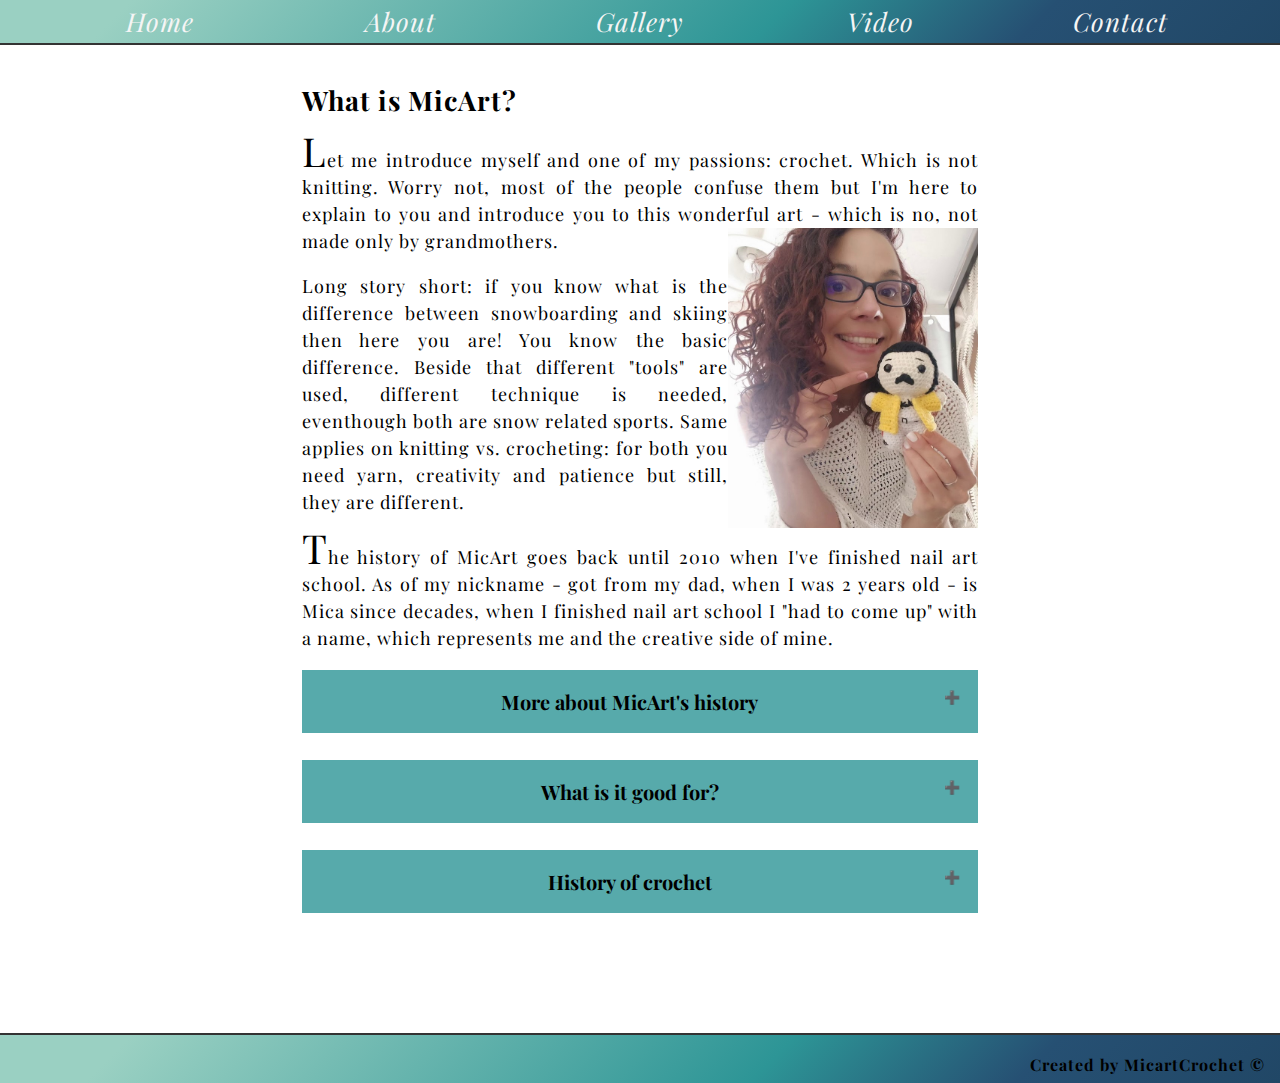
==== about.html @ fdd07f1b "about little corrected by validator" ====
<!DOCTYPE html>
<html lang="en" dir="ltr">
<head>
<meta charset="UTF-8">
<meta name="viewport" content="width=device-width, initial-scale=1.0">
<meta name="MicartCrochet, yarn turn into something beautiful">
<title>About &#x1F4AC; </title>
<link rel="stylesheet" type="text/css" href="css/styles.css">
<link rel="preconnect" href="https://fonts.googleapis.com">
<link rel="preconnect" href="https://fonts.gstatic.com" crossorigin>
<link href="https://fonts.googleapis.com/css2?family=Playfair+Display:ital,wght@0,400..900;1,400..900&display=swap" rel="stylesheet">
</head>
<body>
    <header>
        <nav id="nav">
           
        <div class="navdiv"><a href="index.html" class="menu">Home</a>
        <a href="about.html" class="menu">About</a>
        <a href="gallery.html" class="menu">Gallery</a>
        <a href="video.html" class="menu">Video</a>
        <a href="contact.html" class="menu">Contact</a></div>
          
  </nav>
 <!-- hamburger menu-->    
<div id="mySidenav" class="sidenav" style="background: linear-gradient(315deg, rgb(33, 71, 102) 0%, rgba(38, 80, 115) 20%, rgb(45, 149, 150) 40%, rgb(154, 208, 194) 90%)">
  <a href="javascript:void(0)" class="closebtn" onclick="closeNav()"> &#10799;</a>

  <a href="index.html" class="menu">Home</a>
  <a href="about.html" class="menu">About</a>
  <a href="gallery.html" class="menu">Gallery</a>
  <a href="video.html" class="menu">Video</a>
  <a href="contact.html" class="menu">Contact</a>
</div>

<div id="main" style="background: linear-gradient(315deg, rgb(33, 71, 102) 0%, rgba(38, 80, 115) 20%, rgb(45, 149, 150) 40%, rgb(154, 208, 194) 90%);">
  <span style="cursor:pointer; font-family:Playfair Display; color:whitesmoke; font-size: 24px;" onclick="openNav()">Menu&#9776;</span>
</div>
        </header>
    
    <main>
<section class="wholeabout">
<div class="content"> 
         
<article class="whatismicart">
                 
<h2> What is MicArt? </h2> 

<article class="about" >
    <p class="intro">
     Let me introduce myself and one of my passions: crochet.
      Which is not knitting. Worry not, most of the people
      confuse them but I'm here to explain to you and introduce you to
      this wonderful art - which is no, not made only by grandmothers. <img src="images/freddie.jpg" class="freddie"></p> 
      <p>Long story short: if you know
      what is the difference between snowboarding and skiing then here you are! You know the basic difference.
      Beside that different "tools" are used, different technique is needed, eventhough both are snow related sports. Same applies
      on knitting vs. crocheting: for both you need yarn, creativity and patience but still, they are different. 
     
    </p> 
   
  </article>
                
<p class="intro"> The history of MicArt goes back until 2010 when I've finished nail art school. As of my nickname - got from my dad, when I was 2 years old - 
is Mica since decades, when I finished nail art school I "had to come up" with a name, which represents me and the creative side of mine.  <br>
    </p>
  
    <button class="accordion">More about MicArt's history </button>
    <div class="panel">
      
<p class="intro"> In 2017, after a tragic family event I felt: I need something to keep my mind and heart in peace. To express my feelings, shift my focus on something, which brings joy, keeps my ruminating brain busy and actually
             englightens my days, weeks. Context: my late grandmother's hands (from father end) were magical. She cooked and baked like and angel, there was no material, which she could not turn into
             something beautiful, useful, funny or simply decorative. Beside sewing, knitting and embroidered, she crocheted. <br>
             As we say in Hungarian: the blood won't turn to water - which means, the talent you have in your "genetics" (rather let's say, from your anchestors)
             are in you as well. So thought, why not to give try? <br> </p>
         
<p class="intro"> I took my phone/laptop and searched on Youtube/Google to find video tutorials for beginners and fast forward today: here I am. At the point where crochet is not a simple passion anymore,
more like a lifestyle, a way of life - which of course escalated into learning punchneedling and yes: I've just recently bought my first sewing maschine. </p>
         
</div>
<br>

<button class="accordion">What is it good for? </button>
<div class="panel">

<p class="intro">
    You might laugh about the title of an article, which starts with: Happy Hookers - but hear me out! First and foremost: personally
    I can assure you, that crochet - or any type of creative activities - helped me not just on my grieve but general mental health.
    It turns your brian into a type of "alpha" or "meditative" state, where it can actually turn off, rest and digest
    the daily stress. Beside animal therapy, music, painting, sport and art is used widely among professionals to help people
    fighting against depression, anxiety and even addiction. If you think I am exaggerating, read only two of many articles <a href="https://pubmed.ncbi.nlm.nih.gov/32245337/"> here</a> or 
    <a href="https://www.cbc.ca/radio/holiday-special-woold-report-1.6802265">here.</a> </p> 
    
   
    
    <p class="intro">Beside the mental wellbeing, you can give handmade, unique gifts to your loved ones, which they can wear,
        bring with themselfs, use as a decoration or even in their everyday life. Yes, I am aware that this is a super "slow fashion"
    direction, which requires time and patience and nowadays most of the people do not (want?) to have these. But I still belive, time is 
the most precious gift, you can give to someone/anyone. </p> </div>


<br>
 <button class="accordion">History of crochet</button>
<div class="panel">
    <p class="intro"> The word crochet originates from the French word croche, or hook, but the technique predates the French. 
        Crocheting is defined as: <br> </p>
<div class="quote">
    <q>Needlework consisting of the interlocking of looped stitches formed with a single thread and a hooked needle - Merriam-Webster  </q> </div> <br>
        
        In the modern western world, crocheting is inspired by the long-standing Asian, Middle Eastern, and African crochet styling traditions dating back thousands of years. 
        It has evolved across civilizations and centuries as a means of creating necessary items, such as hats, socks, and blankets to modern uses for mostly leisure and luxury goods.
        
        <p> Funny how times are changing, if you see knitting needles or crochet hooks, automatically you would think they belong to an (elderly) woman.
        (Spoiler alert!) However it seems from the <a href="https://www.thecraftygentleman.net/2015/08/16/the-manly-history-of-knitting/">"History of Knitting"</a> that it was invented by men and
        performed by them as well for centuries. </p>
        <p style="font-weight: bold; font-style:italic;"> So huge shout out for the (nowadays performing) male artists, keep going despite the social prerequisites! </p>

        </div> 
      </div>

      </section>
</main>

<footer>
    <section class="footer">
      <p class="footerp">
        Created by MicartCrochet &copy;
       
      </p>
    </section>
  </footer>
<!--hamburger JS mobile nézethez-->
<script>
  function openNav() {
  document.getElementById("mySidenav").style.maxHeight = "300px"; 
}

function closeNav() {
  document.getElementById("mySidenav").style.maxHeight = "0";
}
</script>
    

<!--JS az accordionhoz-->
<script>
var acc = document.getElementsByClassName("accordion");
var i;

for (i = 0; i < acc.length; i++) {
  acc[i].addEventListener("click", function() {
    this.classList.toggle("active");
    var panel = this.nextElementSibling;
    if (panel.style.maxHeight) {
      panel.style.maxHeight = null;
    } else {
      panel.style.maxHeight = panel.scrollHeight + "px";
    }
  });
}
</script>

</body>
</html>
---- css/styles.css ----
/*hamburger menu - default NEM látszik, mobil nézetben, 450px-tol felfele igen */
@media screen and (min-width:450px) and (max-width:2500px) {

#mySidenav {
  display:none;
 }  
span{
  display:none;
}
 /* Side navigation menu */
 .sidenav {
  display:none !important;
  
}

/* Navigation menu linek */
.sidenav a {

  display:none !important;
}

#main {

  display:none !important;
}

/* default hamburger nem látszik vége*/

/*hamburger mobil IGEN, LÁTSZIK nézet kezdete*/

@media screen and (max-height: 450px) {
  .sidenav {padding-top: 15px;}
  .sidenav a {font-size: 18px;}
}  }

@media screen and (max-width:450px) {
  .sidenav {
    position: absolute;
    top: 50px; 
    left: 0;
    width: 100%;
    max-height: 0;
    overflow: hidden;
   color: white;
    transition: max-height 0.5s ease-out;
    z-index: 1;
    border-radius: 23%;
  
 
  }
  
  .sidenav a {
    padding: 8px 8px 8px 8px;
    text-decoration: none;
    font-size: 20px;
    color: whitesmoke;
    
  }
  .menu:hover {
color: #333333;
text-decoration:underline ;
font-size:24px;
font-weight:bold;

}

  span {
    display:flex;
    justify-content: right;
  
  }
  
  .closebtn {
  position: absolute;
  right: 9px;
  padding:16px;
  cursor:pointer;
  } 
  
  #main {

    padding: 16px;
  }
  
  @media screen and (max-height: 450px) {
    .sidenav {padding-top: 15px;}
    .sidenav a {font-size: 20px;}
  }  }

/*mobil nézet, hamburger VÉGE */

/* ez a homepage background */
.bodybg {
  
  background-image: url("../images/pexels-punchbrandstock-5714855.jpg");
height: 100%; 
background-position:center;
  background-repeat: no-repeat;
  background-size: cover;
  position: relative;
  z-index: 1; 
}

.bodybg::before {
  content: '';
  position: absolute;
  top: 0;
  left: 0;
  right: 0;
  bottom: 0;
  background-color: rgba(255, 255, 255, 0.2); 
  z-index: -1; 
}

/* ez a cookie warning */

#cookiewarning {
  position: fixed;
  top: 50%;
  left: 50%;
  transform: translate(-50%, -50%);
  background-color: rgba(45, 149, 150, 0.8);
  padding: 20px;
  border-radius: 10px;
  z-index: 9999;
  display: none;
}

#cookiewarning.show {
  display: block;
}

#cookiewarning div {
  margin-bottom: 10px;
  color: white;
}

#cookiewarning button {
  background-color: white;
  color: black;
  border: none;
  padding: 8px 16px;
  cursor: pointer;
  border-radius: 5px;
}

#cookiewarning button:hover {
  background-color: #ddd;
}

/* ez lesz az általános, mindenre vonatkozok */

body {
  margin: 0px;
  padding: 0px;
  font-family: "Playfair Display";
  letter-spacing: 1px;
  background: white;
 
  max-width: 100%;
  max-height: 100%;
  
  min-height: 100vh;
  display: flex;
  flex-direction: column;
  position: relative;
  font-size: 18px;
  line-height: 1.5em;
;
}

@media screen and (min-width: 200px) and (max-width: 480px) {
  body {
    margin: 0px;
    padding: 0px;
    font-family: "Playfair Display";
    background: white;
    background-size: auto;
    max-width: 100%;
    max-height: 100%;
    background-repeat: no-repeat;
    min-height: 100vh;
    display: flex;
    flex-direction: column;
    position: relative;
    font-size: 16px;
    line-height: 1.5em;
  }
}

@media screen and (min-width: 481px) and (max-width: 768px) {
  body {
    margin: 0px;
    padding: 0px;
    font-family: "Playfair Display";
    background: white;
    background-size: auto;
    max-width: 100%;
    max-height: 100%;
    background-repeat: no-repeat;
    min-height: 100vh;
    display: flex;
    flex-direction: column;
    position: relative;
    font-size: 17px;
    line-height: 1.5em;
  }
}

main {
  margin-left: 22%;
  margin-right: 22%;
  background-color: rgb 245, 245, 245;
  margin-bottom: 50px;
}

@media screen and (min-width: 200px) and (max-width: 480px) {
  main {
    margin-bottom: 50px;
    margin-left: 4%;
    margin-right: 4%;
  }
}

@media screen and (min-width: 481px) and (max-width: 768px) {
  main {
    margin-bottom: 50px;
    margin-left: 7%;
    margin-right: 7%;
  }
}

@media screen and (min-width: 769px) and (max-width: 1200px) {
  main {
    margin-bottom: 50px;
    margin-left: 10%;
    margin-right: 10%;
  }
}

.content {
  padding: 20px;
  margin-bottom: 100px;
}

@media screen and (min-width: 300px) and (max-width: 800px) {
  .content {
    margin-bottom: 150px;
  }
}

.playfair-display {
  font-family: "Playfair Display", serif;
  font-optical-sizing: auto;
  font-weight: 400px;
  font-style: italic;
}

h2 {
  /*font-style: italic;*/
}

@media screen and (max-width: 500px) {
  h2 {
    /*font-style: italic;*/
    font-size: 23px;
  }
}

@media screen and (max-width: 500px) {
  h3 {
    font-size: 18px;
  }
}

/* ez a menure, navigaciora vonatkozo szabályok nagy nézetben */
nav {
  display: flex;
  flex: 1;
  justify-content: space-evenly;
  background: linear-gradient(
    315deg,
    rgb(33, 71, 102) 0%,
    rgba(38, 80, 115) 20%,
    rgb(45, 149, 150) 40%,
    rgb(154, 208, 194) 90%
  );
  height: 45px;
  width: 100%;
  border-bottom: 2px solid #333333;
}



/*elrejtve nagy menu 450px-nél kisebb nézetben*/
@media screen and (max-width:450px) {
  nav {display: none !important;
  }
  .navdiv {display:none !important;}

  .navdiv > div {
    display:none !important;
  }
}


@media screen and (min-width: 451px) and (max-width: 768px) {
  nav {
    height: 32px;
    display:relative;
  }
}

.navdiv > div {

  width:20%;
  display: flex;
  justify-content: space-evenly;
  align-items: center;
  margin: auto;
  flex: 1;
}

.navdiv {
  display: flex;
  justify-content: space-evenly;

  max-width:1200px;
  flex: 1;
}



.menu {
  font-family: "Playfair Display";
  font-style: italic;
  color: whitesmoke;
  flex: 1;
  display: flex;

  align-items: center;
  text-decoration: none;
  justify-content: space-evenly;
font-size: 26px;
  transition: 0.6s;
  text-align: center;
}

@media screen and (min-width: 769px) and (max-width: 1200px) {
  .menu {
    font-family: "Playfair Display";
    font-style: italic;
    color: whitesmoke;
    display: flex;
    flex: 1;
    align-items: center;
    justify-content: space-evenly;
    text-decoration: none;
    padding: 5px;
    margin: 5px;
    font-size: 21px;
    transition: 0.6s;
    text-align: center;
  }
}

@media screen and (min-width: 481px) and (max-width: 768px) {
  .menu {
    font-family: "Playfair Display";
    font-style: italic;
    color: whitesmoke;
    display: flex;
    flex: 1;
    align-items: center;
    justify-content: space-evenly;
    text-decoration: none;
    padding: 5px;
    margin: 5px;
    font-size: 18px;
    transition: 0.6s;
    text-align: center;
  }
}
@media screen and (min-width: 200px) and (max-width: 480px) {
  .menu {
    font-family: "Playfair Display";
    font-style: italic;
    color: whitesmoke;
    display: flex;
    flex: 1;
    align-items: center;
    justify-content: space-evenly;
    text-decoration: none;

    font-size: 14px;
    transition: 0.6s;
    text-align: center;
  }
}

@media screen and (min-width:1200px){ 
  .menu:hover {
  color: #333333;
  font-weight:bold;
  font-size:30px;

} }


@media screen and (min-width: 769px) and (max-width: 1200px) {
  .menu:hover {
    font-size: 25px;
color: #333333;
font-weight:bold;
} }


@media screen and (min-width: 481px) and (max-width: 768px) {
  .menu:hover {
    font-size: 22px;
    color: #333333;
font-weight:bold;
  }
}

/* ez a home pagere és annak contentjére vonatkozo szabályok */

h1 {
  font-size: 30px;

  font-family: "Playfair Display";
  margin: 0;

  color: whitesmoke;
}

@media screen and (max-width: 500px) {
  h1 {
    font-size: 22px;
   
    font-family: "Playfair Display";
    margin: 0;

    color: whitesmoke;
  }
}

.hellocontainer {
 display:flex;
 margin-top: 100px;
 animation: swim 

  
}

/*hello text animation, beuszás*/

@keyframes swim {
  0% {
    opacity: 0;
  }
  100% {
    opacity: 1;
  }
}



/* hello page Default styles nagyobb képernyore (2200px és felette, 1200ig jo) */
.hellocontainer {
  width: 100%;
  overflow: hidden;
  display: flex;
  justify-content: space-between;
  top: -20px;
  animation: swim 2s ease-in-out;
  animation-delay: 1s;
  background-color: rgba(245, 245, 245, 0.3);
}

.hellotext {
  display: flex;
  flex: 1;
  align-items: center;
  width: 100%;
}

.hellotextcontent {
  flex: 1;
  font-size: 22px;
  letter-spacing: 1px;
  text-align: start;
  overflow: hidden;
  background-color: rgba(245, 245, 245, 0.3);
  padding: 15px;
}

.helloimgdiv {
  flex: 1;
  padding-left: 30px;
  display: flex;
  justify-content: flex-end;
  align-items: center;
}

.helloimg {
  max-width: 60%;
  height: auto;
  display: block;
}

/*kozepes screen hello */
@media screen and (min-width: 700px) and (max-width: 1200px) {
  .hellocontainer {
    flex-direction: row;
    justify-content: space-between;
    align-items: center;
  }

  .hellotext {
    display: flex;
    align-items: center;
    width: 100%;
  }

  .hellotextcontent {
    flex: 1;
    font-size: 21px;
    letter-spacing: 1px;
    text-align: start;
    overflow: hidden;
    background-color: rgba(245, 245, 245, 0.3);
    padding: 15px;
  }

  .helloimgdiv {
    flex: 1;
    padding-left: 20px;
    display: flex;
    justify-content: flex-end;
    align-items: center;
  }

  .helloimg {
    max-width: 80%;
    height: auto;
    display: block;
  }
}

/* hello content még kisebb, mobilos nézet (max-width: 480px) */
/* Clearfix to handle floating elements */
.hellotext::after {
  content: "";
  display: table;
  clear: both;
}

/* hello text kicsi-kozepes */
@media screen and (min-width: 500px) and (max-width: 700px) {
  .hellocontainer {
    flex-direction: column;
    align-items: flex-start;
  }

  .hellotext {
    width: 100%;
  }

  .hellotextcontent {
    font-size: 19px;
    padding: 5px;
    text-align: start;
  }

  .helloimg {
    max-width: 80%;
    height: auto;
    float: right;
    margin: 0 0 10px 10px;
  }

  .helloimgdiv {
    width: 100%;
    display: inline-block;
    padding-left: 5px;
  }
}

@media screen and (min-width: 380px) and (max-width: 500px) {
  .hellocontainer {
    flex-direction: column;
    align-items: flex-start;
  }

  .hellotext {
    width: 100%;
  }

  .hellotextcontent {
    font-size: 18px;
    padding: 5px;
    text-align: start;
  }

  .helloimg {
    max-width: 100%;
    height: auto;
    float: right;
    margin: 0 0 10px 10px;

  }

  .helloimgdiv {
    width: 100%;
    display: inline-block;
    padding-left: 2px;
  }
}

@media screen and (min-width: 200px) and (max-width: 380px) {
  .hellotextcontent::after {
    content: "";
    display: table;
    clear: both;
  }
  
  .hellocontainer {
    flex-direction: column;
    align-items: flex-start;
  
  }

  .hellotext {
    width: 100%;
    
  }

  .hellotextcontent {
    font-size: 17px;
    padding: 2px;
    text-align: start;
    
  }

  .helloimg {
    max-width: 100%;
    height: auto;
    float: right;
    margin: 0 0 10px 10px;
   top:165px;
    position:absolute;
    width:40%;
    height:auto;
  


  }

  .helloimgdiv {
    width: 100%;
    display: inline-block;
    padding-left: 2px;

  }
}

/* ez lesz az About pagere vonatkozok */
.intro::first-letter {
  font-size: 40px;
}

@media screen and (max-width: 600px) {
  .intro::first-letter {
    font-size: 30px;
  }
}

.wholeabout {
  text-align: justify;
}

.quote {
  font-style: italic;
  font-weight: bold;
}

.freddie {
  float: right;
  height: 300px;
  width: 250px;
}

@media (max-width: 600px) {
  .freddie {
    float: right;
    height: 220px;
    width: 180px;
  }
}




/* accordion az about page-en */

.accordion {
  background-color: rgba(45, 149, 150, 0.8);
  color: black;
  font-weight:bold;
  font-size:20px;
  font-family: "Playfair Display";
cursor: pointer;
  padding: 18px;
  width: 100%;
  text-align: center;
  border: none;
  outline: none;
  transition: 0.4s;
}

@media screen and (max-width:600px) {
  .accordion {font-size: 15px;
}  }

/* Hoverre háttér szin  */
.active, .accordion:hover {
  background-color: rgb(154, 208, 194);
}

/* Accordion panelre vonatkozók, alapértelmezett zárva */ 
.panel {
  padding: 0 18px;
  background-color: white;
  overflow: hidden;
  max-height: 0; /* Elrejtés default */
  transition: max-height 0.2s ease-out; /* Animation */
}

.accordion:after {
  content: '\02795'; /*  (+) lenyilo gomb */
  font-size: 13px;
  color: #777;
  float: right;
  margin-left: 5px;
}

.active:after {
  content: "\2796"; /* bezáros (-) gomb */
}


/* ez a contact pagere vonatkozo szabályok */
.socialimage {
  width: 40px;
  margin-right: 10px;
  display: inline-block;
}

.social {
  font-family: "Playfair Display";
  /*font-style: italic;*/
  padding-top: 20px;
}

@media screen and (min-width: 200px) and (max-width: 600px) {
  .social > .socialimage {
    width: 28px;
    margin-right: 10px;
    display: inline-block;
  }
}

.paw {
  width: 40px;
  height: 50px;
  color: #727171;
  float: right;
  transform: rotate(-45deg);
  animation-name: steps;
  animation-iteration-count: intinite;
}

.paw :nth-child(odd) {
  animation: steps 16s infinite steps(10);
  animation-delay: 2s;
  overflow: visible;
  position: absolute;
  left: 20px;
}

.paw :nth-child(even) {
  animation: steps 16s infinite steps(10);
  animation-delay: 1s;
  overflow: visible;
  position: absolute;
  right: 20px;
}

@keyframes steps {
  0% {
    transform: translateY(0);
  }
  100% {
    transform: translateY(-350px);
    opacity: 0%;
  }
}

@keyframes steps {
  0% {
    transform: translateY(0);
  }
  100% {
    transform: translateY(-350px);
    opacity: 0%;
  }
}

/* ez a Video pagere vonatkozo szabályok */

.video-container {
  width: 33%;
  height: 40vh;
  overflow: hidden;
  float: left;
  margin-bottom: 20px;
}

.video-container iframe {
  width: 100%;
  height: 100%;
  margin: 10px;
}

.videoszoveg {
  float: left;
}

@media screen and (max-width: 1200px) {
  .video-container {
    width: 100%;
    height: 35vh;
    display: flex;
    align-items: center;
    margin-bottom: 20px;

    padding: 0;
    float: none;
  }
}

@media screen and (max-width: 800px) {
  .video-container {
    width: 100%;
    height: 30vh;
    margin-bottom: 20px;
    display: flex;
    align-items: center;
    padding: 0;
    float: none;
  }
}

@media screen and (max-width: 600px) {
  .video-container {
    width: 100%;
    height: 25vh;
    margin-bottom: 20px;
    display: flex;
    align-items: center;
    padding: 0;
    float: none;
  }
  div.content {
    margin: 20px;

  }
}

/* ez a Galleryre vonatkozo szabályok */



.grid {
  display: flex;
  gap: 20px;
  flex-direction: row;
  justify-content: space-between;
  margin-bottom: 20px;
}

@media screen and (max-width: 800px) {
  .grid {
    flex-direction: column;
  }

  .img {
    width: 100%;
  }
}

.img {
  flex: 1;
  aspect-ratio: 0.6;
  background-size: cover;
  background-position: center center;
}
/* ez a footerre vonatkozo szabályok */

footer {
  background: linear-gradient(
    315deg,
    rgb(33, 71, 102) 0%,
    rgba(38, 80, 115) 20%,
    rgb(45, 149, 150) 40%,
    rgb(154, 208, 194) 90%
  );
  height: 50px;
  flex-grow: 1;
  display: flex;
  position: absolute;
  bottom: 0px;
  width: 100%;
  border-top: 2px solid #333333;
}

.footer {
  display: flex;
  flex-wrap: wrap;
  justify-content: flex-end;
  width: 100%;
  margin-right: 15px;
}

.footerp {
  font-weight: bold;
  font-size: 16px;
}

@media screen and (min-width: 620px) and (max-width: 820px) {
  footer {
    height: 48px;
    flex-grow: 1;
    display: flex;
    position: absolute;
    bottom: 0px;
    width: 100%;
    border-top: 2px solid #333333;
  }

  .footer {
    display: flex;
    flex-wrap: wrap;
    justify-content: flex-end;
    width: 100%;
    margin-right: 15px;
  }

  .footerp {
    font-weight: bold;
    font-size: 15px;
  }
}

@media screen and (min-width: 300px) and (max-width: 620px) {
  footer {
    height: 45px;
  }
  .footer {
    display: flex;
    justify-content: center;
  }
}
/* carousel-re vonatkozó szabályok, slideshow */

* {
  box-sizing: border-box;
}

.slideshow-container {
  margin: auto;
  position: relative;
  overflow: hidden;
  display: flex;
  justify-content: center;
  max-width: 100%;
  height: auto;
}

@media screen and (min-width: 620px) and (max-width: 820px) {
  .slideshow-container {
    margin: auto;
    position: relative;
    overflow: hidden;
    display: flex;
    flex: 1;
    justify-content: center;
    width: 600px;
    height: 250px;
  }
}

@media screen and (min-width: 200px) and (max-width: 480px) {
  .slideshow-container {
    margin: auto;
    position: relative;
    overflow: hidden;
    display: flex;
    flex: 1;
    justify-content: center;
    width: 300px;
    height: 200px;
  }
}

@media screen and (min-width: 481px) and (max-width: 768px) {
  .slideshow-container {
    margin: auto;
    position: relative;
    overflow: hidden;
    display: flex;
    flex: 1;
    justify-content: center;
    width: 500px;
    height: 300px;
  }
}

@media screen and (min-width: 769px) and (max-width: 1200px) {
  .slideshow-container {
    margin: auto;
    position: relative;
    overflow: hidden;
    display: flex;
    flex: 1;
    justify-content: center;
    width: 700px;
    height: 400px;
  }
}

.imgcover {
  opacity: 85%;
}

/*alapjáraton hide */
.slides {
  display: none;
  margin-bottom: 5px;
}

.slides img {
  width: 100%;
  display: block;
  /* képek responszivak legyenek*/
}

/* Eltűnő animáció*/
.fade {
  animation-name: fade;
  animation-duration: 1.5s;
}

@keyframes fade {
  from {
    opacity: 0.4;
  }
  to {
    opacity: 1;
  }
}
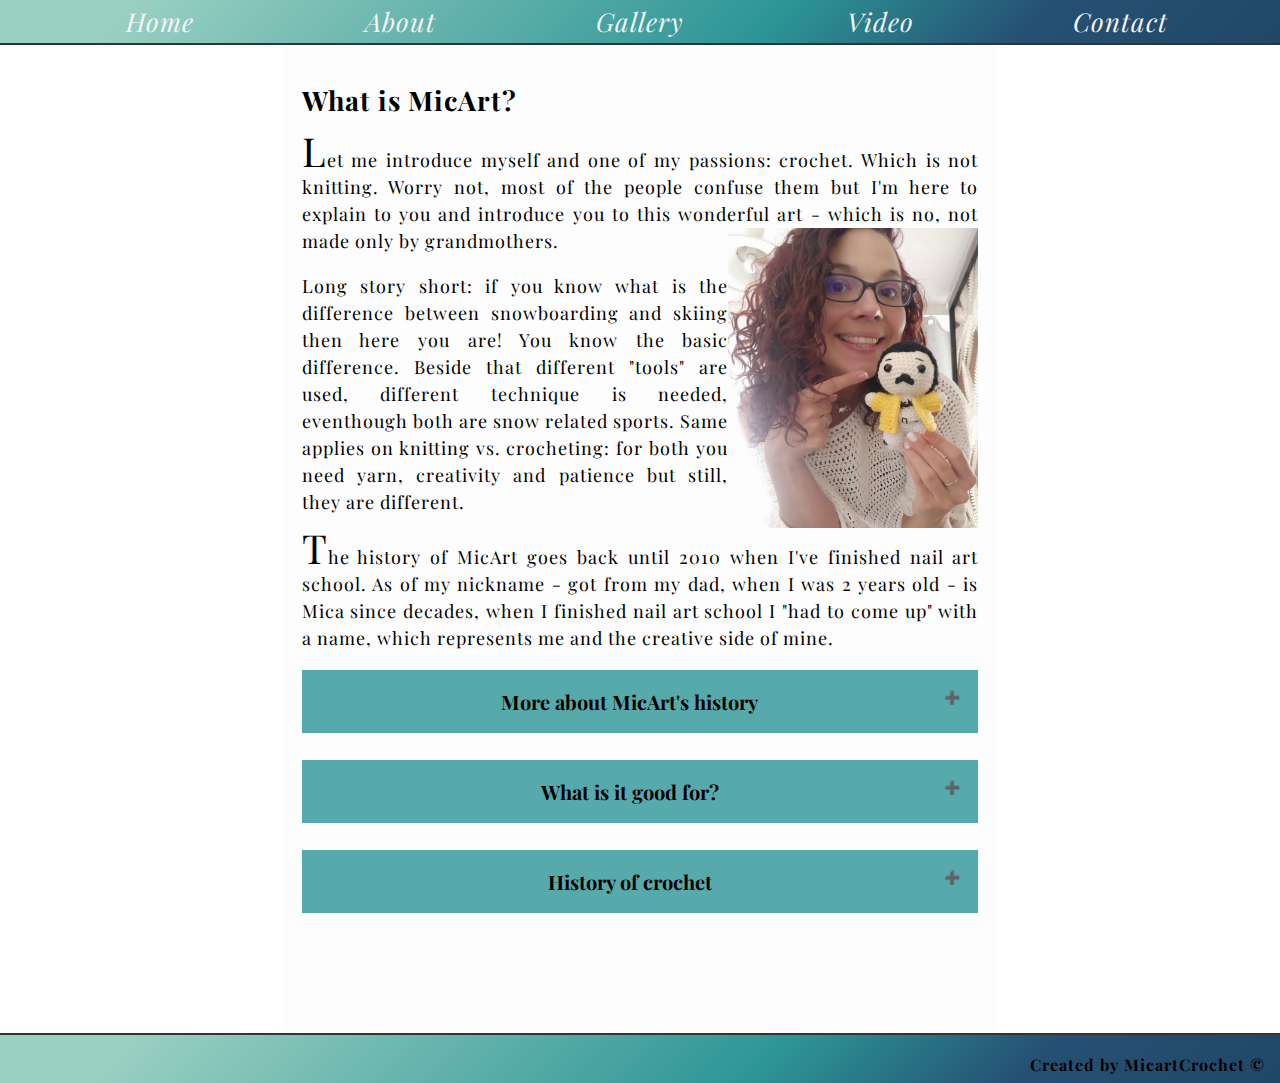
==== commit 5e29e3f7: "google meta tag" ====
--- a/about.html
+++ b/about.html
@@ -1,10 +1,13 @@
 <!DOCTYPE html>
 <html lang="en" dir="ltr">
 <head>
+  <meta name="google-site-verification" content="VvaBqH5_lcQocPDdMvrdbf2t2FJrE-io7LN0BtmYvvo" />
 <meta charset="UTF-8">
 <meta name="viewport" content="width=device-width, initial-scale=1.0">
-<meta name="MicartCrochet, yarn turn into something beautiful">
+<meta name="Yarn art" content="MicartCrochet, where things turn into something beautiful. Handmade crochet, punchneedle and sewed items, patterns">
 <title>About &#x1F4AC; </title>
+<link rel="icon" type="image/png" href="images/yarnball2.png" title="yarn icon">    <link rel="stylesheet" type="text/css" href="css/styles.css">
+
 <link rel="stylesheet" type="text/css" href="css/styles.css">
 <link rel="preconnect" href="https://fonts.googleapis.com">
 <link rel="preconnect" href="https://fonts.gstatic.com" crossorigin>
@@ -33,24 +36,20 @@
 </div>
 
 <div id="main" style="background: linear-gradient(315deg, rgb(33, 71, 102) 0%, rgba(38, 80, 115) 20%, rgb(45, 149, 150) 40%, rgb(154, 208, 194) 90%);">
-  <span style="cursor:pointer; font-family:Playfair Display; color:whitesmoke; font-size: 24px;" onclick="openNav()">Menu&#9776;</span>
+  <span style="cursor:pointer; font-family:Playfair Display; color:whitesmoke; font-size: 24px;" onclick="openNav()" class="spanmenu">Menu&#9776;</span>
 </div>
         </header>
     
     <main>
 <section class="wholeabout">
 <div class="content"> 
-         
-<article class="whatismicart">
-                 
 <h2> What is MicArt? </h2> 
 
-<article class="about" >
     <p class="intro">
      Let me introduce myself and one of my passions: crochet.
       Which is not knitting. Worry not, most of the people
       confuse them but I'm here to explain to you and introduce you to
-      this wonderful art - which is no, not made only by grandmothers. <img src="images/freddie.jpg" class="freddie"></p> 
+      this wonderful art - which is no, not made only by grandmothers. <img src="images/freddie.jpg" class="freddie" alt="Freddie Mercury"></p> 
       <p>Long story short: if you know
       what is the difference between snowboarding and skiing then here you are! You know the basic difference.
       Beside that different "tools" are used, different technique is needed, eventhough both are snow related sports. Same applies
@@ -58,9 +57,8 @@
      
     </p> 
    
-  </article>
-                
-<p class="intro"> The history of MicArt goes back until 2010 when I've finished nail art school. As of my nickname - got from my dad, when I was 2 years old - 
+
+  <p class="intro"> The history of MicArt goes back until 2010 when I've finished nail art school. As of my nickname - got from my dad, when I was 2 years old - 
 is Mica since decades, when I finished nail art school I "had to come up" with a name, which represents me and the creative side of mine.  <br>
     </p>
   
@@ -112,13 +110,13 @@
         <p> Funny how times are changing, if you see knitting needles or crochet hooks, automatically you would think they belong to an (elderly) woman.
         (Spoiler alert!) However it seems from the <a href="https://www.thecraftygentleman.net/2015/08/16/the-manly-history-of-knitting/">"History of Knitting"</a> that it was invented by men and
         performed by them as well for centuries. </p>
-        <p style="font-weight: bold; font-style:italic;"> So huge shout out for the (nowadays performing) male artists, keep going despite the social prerequisites! </p>
+        <p style="font-weight: bold; font-style:italic;"> So huge shout out for the (nowadays performing) male artists, keep going despite the social prerequisites! 
+        </p>
 
         </div> 
-      </div>
-
-      </section>
-</main>
+      </div> 
+    </section>
+  </main>
 
 <footer>
     <section class="footer">
--- a/css/styles.css
+++ b/css/styles.css
@@ -1,115 +1,119 @@
 /*hamburger menu - default NEM látszik, mobil nézetben, 450px-tol felfele igen */
-@media screen and (min-width:450px) and (max-width:2500px) {
-
-#mySidenav {
-  display:none;
- }  
-span{
-  display:none;
-}
- /* Side navigation menu */
- .sidenav {
-  display:none !important;
-  
-}
-
-/* Navigation menu linek */
-.sidenav a {
-
-  display:none !important;
-}
-
-#main {
-
-  display:none !important;
-}
-
-/* default hamburger nem látszik vége*/
-
-/*hamburger mobil IGEN, LÁTSZIK nézet kezdete*/
-
-@media screen and (max-height: 450px) {
-  .sidenav {padding-top: 15px;}
-  .sidenav a {font-size: 18px;}
-}  }
-
-@media screen and (max-width:450px) {
+@media screen and (min-width: 450px) and (max-width: 2500px) {
+  #mySidenav {
+    display: none;
+  }
+  span {
+    display: none;
+  }
+  /* Side navigation menu */
+  .sidenav {
+    display: none !important;
+  }
+
+  /* Navigation menu linek */
+  .sidenav a {
+    display: none !important;
+  }
+
+  #main {
+    display: none !important;
+  }
+
+  /* default hamburger NEM látszik vége*/
+
+  /*hamburger mobil IGEN, LÁTSZIK nézet kezdete*/
+
+  @media screen and (max-height: 450px) {
+    .sidenav {
+      padding-top: 15px;
+    }
+    .sidenav a {
+      font-size: 18px;
+    }
+  }
+}
+
+@media screen and (max-width: 450px) {
   .sidenav {
     position: absolute;
-    top: 50px; 
+    top: 50px;
     left: 0;
     width: 100%;
     max-height: 0;
     overflow: hidden;
-   color: white;
+    color: white;
     transition: max-height 0.5s ease-out;
     z-index: 1;
     border-radius: 23%;
-  
- 
-  }
-  
+  }
+
   .sidenav a {
     padding: 8px 8px 8px 8px;
     text-decoration: none;
     font-size: 20px;
     color: whitesmoke;
-    
+  }
+
+  .sidenav a:hover {
+    text-decoration: none;
   }
   .menu:hover {
-color: #333333;
-text-decoration:underline ;
-font-size:24px;
-font-weight:bold;
-
-}
-
-  span {
-    display:flex;
+    color: #333333;
+  font-size: 24px;
+    font-weight: bold;
+    background-color: transparent;
+    text-decoration: none;
+  }
+
+  .spanmenu {
+    display: flex;
     justify-content: right;
-  
-  }
-  
+  }
+
   .closebtn {
-  position: absolute;
-  right: 9px;
-  padding:16px;
-  cursor:pointer;
-  } 
-  
+    position: absolute;
+    right: 9px;
+    padding: 16px;
+    cursor: pointer;
+  }
+
   #main {
-
     padding: 16px;
   }
-  
+
   @media screen and (max-height: 450px) {
-    .sidenav {padding-top: 15px;}
-    .sidenav a {font-size: 20px;}
-  }  }
-
-/*mobil nézet, hamburger VÉGE */
+    .sidenav {
+      padding-top: 15px;
+    }
+    .sidenav a {
+      font-size: 20px;
+    }
+  }
+}
+
+/*mobil nézet, hamburger LÁTSZIK VÉGE */
 
 /* ez a homepage background */
 .bodybg {
-  
   background-image: url("../images/pexels-punchbrandstock-5714855.jpg");
-height: 100%; 
-background-position:center;
+  height: 100%;
+  background-position: center;
   background-repeat: no-repeat;
   background-size: cover;
   position: relative;
-  z-index: 1; 
+  z-index: 1;
 }
 
 .bodybg::before {
-  content: '';
+  content: "";
   position: absolute;
   top: 0;
   left: 0;
   right: 0;
   bottom: 0;
-  background-color: rgba(255, 255, 255, 0.2); 
-  z-index: -1; 
+  background-color: rgba(255, 255, 255, 0.2);
+  z-index: -1;
 }
 
 /* ez a cookie warning */
@@ -156,17 +160,16 @@
   font-family: "Playfair Display";
   letter-spacing: 1px;
   background: white;
- 
+
   max-width: 100%;
   max-height: 100%;
-  
+
   min-height: 100vh;
   display: flex;
   flex-direction: column;
   position: relative;
   font-size: 18px;
   line-height: 1.5em;
-;
 }
 
 @media screen and (min-width: 200px) and (max-width: 480px) {
@@ -210,7 +213,7 @@
 main {
   margin-left: 22%;
   margin-right: 22%;
-  background-color: rgb 245, 245, 245;
+  background-color: rgba(245, 245, 245, 0.2);
   margin-bottom: 50px;
 }
 
@@ -252,12 +255,8 @@
 .playfair-display {
   font-family: "Playfair Display", serif;
   font-optical-sizing: auto;
-  font-weight: 400px;
+  font-weight: 400;
   font-style: italic;
-}
-
-h2 {
-  /*font-style: italic;*/
 }
 
 @media screen and (max-width: 500px) {
@@ -290,30 +289,29 @@
   border-bottom: 2px solid #333333;
 }
 
-
-
 /*elrejtve nagy menu 450px-nél kisebb nézetben*/
-@media screen and (max-width:450px) {
-  nav {display: none !important;
-  }
-  .navdiv {display:none !important;}
+@media screen and (max-width: 450px) {
+  nav {
+    display: none !important;
+  }
+  .navdiv {
+    display: none !important;
+  }
 
   .navdiv > div {
-    display:none !important;
-  }
-}
-
+    display: none !important;
+  }
+}
 
 @media screen and (min-width: 451px) and (max-width: 768px) {
   nav {
     height: 32px;
-    display:relative;
+    position: relative;
   }
 }
 
 .navdiv > div {
-
-  width:20%;
+  width: 20%;
   display: flex;
   justify-content: space-evenly;
   align-items: center;
@@ -325,11 +323,9 @@
   display: flex;
   justify-content: space-evenly;
 
-  max-width:1200px;
+  max-width: 1200px;
   flex: 1;
 }
-
-
 
 .menu {
   font-family: "Playfair Display";
@@ -341,7 +337,7 @@
   align-items: center;
   text-decoration: none;
   justify-content: space-evenly;
-font-size: 26px;
+  font-size: 26px;
   transition: 0.6s;
   text-align: center;
 }
@@ -398,28 +394,27 @@
   }
 }
 
-@media screen and (min-width:1200px){ 
+@media screen and (min-width: 1200px) {
   .menu:hover {
-  color: #333333;
-  font-weight:bold;
-  font-size:30px;
-
-} }
-
+    color: #333333;
+    font-weight: bold;
+    font-size: 30px;
+  }
+}
 
 @media screen and (min-width: 769px) and (max-width: 1200px) {
   .menu:hover {
     font-size: 25px;
-color: #333333;
-font-weight:bold;
-} }
-
+    color: #333333;
+    font-weight: bold;
+  }
+}
 
 @media screen and (min-width: 481px) and (max-width: 768px) {
   .menu:hover {
     font-size: 22px;
     color: #333333;
-font-weight:bold;
+    font-weight: bold;
   }
 }
 
@@ -437,7 +432,7 @@
 @media screen and (max-width: 500px) {
   h1 {
     font-size: 22px;
-   
+
     font-family: "Playfair Display";
     margin: 0;
 
@@ -446,11 +441,9 @@
 }
 
 .hellocontainer {
- display:flex;
- margin-top: 100px;
- animation: swim 
-
-  
+  display: flex;
+  margin-top: 100px;
+  animation: swim;
 }
 
 /*hello text animation, beuszás*/
@@ -463,8 +456,6 @@
     opacity: 1;
   }
 }
-
-
 
 /* hello page Default styles nagyobb képernyore (2200px és felette, 1200ig jo) */
 .hellocontainer {
@@ -507,6 +498,7 @@
   max-width: 60%;
   height: auto;
   display: block;
+  border-radius:15%;
 }
 
 /*kozepes screen hello */
@@ -608,7 +600,6 @@
     height: auto;
     float: right;
     margin: 0 0 10px 10px;
-
   }
 
   .helloimgdiv {
@@ -624,23 +615,20 @@
     display: table;
     clear: both;
   }
-  
+
   .hellocontainer {
     flex-direction: column;
     align-items: flex-start;
-  
   }
 
   .hellotext {
     width: 100%;
-    
   }
 
   .hellotextcontent {
     font-size: 17px;
     padding: 2px;
     text-align: start;
-    
   }
 
   .helloimg {
@@ -648,20 +636,16 @@
     height: auto;
     float: right;
     margin: 0 0 10px 10px;
-   top:165px;
-    position:absolute;
-    width:40%;
-    height:auto;
-  
-
-
+    top: 165px;
+    position: absolute;
+    width: 40%;
+    height: auto;
   }
 
   .helloimgdiv {
     width: 100%;
     display: inline-block;
     padding-left: 2px;
-
   }
 }
 
@@ -699,18 +683,15 @@
   }
 }
 
-
-
-
 /* accordion az about page-en */
 
 .accordion {
   background-color: rgba(45, 149, 150, 0.8);
   color: black;
-  font-weight:bold;
-  font-size:20px;
+  font-weight: bold;
+  font-size: 20px;
   font-family: "Playfair Display";
-cursor: pointer;
+  cursor: pointer;
   padding: 18px;
   width: 100%;
   text-align: center;
@@ -719,16 +700,19 @@
   transition: 0.4s;
 }
 
-@media screen and (max-width:600px) {
-  .accordion {font-size: 15px;
-}  }
+@media screen and (max-width: 600px) {
+  .accordion {
+    font-size: 15px;
+  }
+}
 
 /* Hoverre háttér szin  */
-.active, .accordion:hover {
+.active,
+.accordion:hover {
   background-color: rgb(154, 208, 194);
 }
 
-/* Accordion panelre vonatkozók, alapértelmezett zárva */ 
+/* Accordion panelre vonatkozók, alapértelmezett zárva */
 .panel {
   padding: 0 18px;
   background-color: white;
@@ -738,7 +722,7 @@
 }
 
 .accordion:after {
-  content: '\02795'; /*  (+) lenyilo gomb */
+  content: "\02795"; /*  (+) lenyilo gomb */
   font-size: 13px;
   color: #777;
   float: right;
@@ -749,25 +733,54 @@
   content: "\2796"; /* bezáros (-) gomb */
 }
 
-
 /* ez a contact pagere vonatkozo szabályok */
 .socialimage {
-  width: 40px;
-  margin-right: 10px;
-  display: inline-block;
-}
+ width: 5%;
+  margin-right: 20px;
+}
+
+
+.social > a
+{
+  text-decoration: none;
+
+}
+
 
 .social {
   font-family: "Playfair Display";
   /*font-style: italic;*/
-  padding-top: 20px;
-}
+  padding: 20px;
+
+  
+
+}
+
+.socialcontent {
+  margin-bottom: 20px;
+ 
+}
+
+
 
 @media screen and (min-width: 200px) and (max-width: 600px) {
   .social > .socialimage {
     width: 28px;
-    margin-right: 10px;
+    margin-right: 5px;
     display: inline-block;
+  }
+  .socialcontent > article {
+    display: block;
+    left: 7px;
+    padding: 15px 5px 15px 5px;
+  }
+  .socialcontent {
+    padding: 0px;
+    margin: 15px;
+  }
+
+  .socialsection {
+    margin: 5px;
   }
 }
 
@@ -778,7 +791,7 @@
   float: right;
   transform: rotate(-45deg);
   animation-name: steps;
-  animation-iteration-count: intinite;
+  animation-iteration-count: infinite;
 }
 
 .paw :nth-child(odd) {
@@ -817,6 +830,85 @@
   }
 }
 
+/* contact page contact formra vonatkozo szabalyo */
+
+
+ /* Style inputs with type="text", select elements and textareas */
+ input[type=text], select, textarea {
+  width: 100%; 
+  padding: 12px; 
+  border: 2px solid #333333; /*belso részek bordere*/
+  border-radius: 4px; 
+  box-sizing: border-box; 
+  margin-top: 6px; 
+  margin-bottom: 16px; 
+
+}
+
+/* submit gomb tulajdonságok */
+input[type=submit] {
+  background-color: rgba(45, 149, 150, 0.8);
+  color: white;
+  padding: 12px 20px;
+  border: none;
+  border-radius: 4px;
+  cursor: pointer;
+  font-weight: bold;
+  color: whitesmoke;
+}
+
+/* hoverre a submit button */
+input[type=submit]:hover {
+  background-color: rgb(154, 208, 194);
+}
+
+/* Add a background color and some padding around the form */
+.formcontainer {
+  border-radius: 5px;
+  background-color: #f2f2f2;
+  padding: 20px;
+  border-color:  rgba(245, 245, 245);
+  margin-top: 25px;
+} 
+
+
+/* thank you, farewell page, form után */
+
+.thankyoucontainer {
+  display:flex;
+  flex-direction:column;
+  align-items:center;
+  width:100%;
+flex:1;
+}
+
+.giphy {
+  width:40%;
+
+}
+.thankyouback {
+  display: inline-block;
+  padding: 10px 20px;
+  margin-top: 20px;
+  background-color: rgba(45, 149, 150, 0.8);
+  color: white;
+  text-align: center;
+  text-decoration: none;
+  border: none;
+  border-radius: 5px;
+  font-size: 16px;
+  cursor: pointer;
+}
+
+.thankyouback:hover {
+  background-color: rgb(154, 208, 194);
+}
+
+.backtext {
+  text-decoration: none;
+  
+}
+
 /* ez a Video pagere vonatkozo szabályok */
 
 .video-container {
@@ -837,7 +929,7 @@
   float: left;
 }
 
-@media screen and (max-width: 1200px) {
+@media screen and (max-width: 1300px) {
   .video-container {
     width: 100%;
     height: 35vh;
@@ -850,7 +942,8 @@
   }
 }
 
-@media screen and (max-width: 800px) {
+
+@media screen and (max-width: 630px) {
   .video-container {
     width: 100%;
     height: 30vh;
@@ -860,28 +953,16 @@
     padding: 0;
     float: none;
   }
-}
-
-@media screen and (max-width: 600px) {
-  .video-container {
-    width: 100%;
-    height: 25vh;
-    margin-bottom: 20px;
-    display: flex;
-    align-items: center;
-    padding: 0;
-    float: none;
-  }
   div.content {
     margin: 20px;
-
-  }
-}
-
-/* ez a Galleryre vonatkozo szabályok */
-
-
-
+  }
+}
+.clickmobile {
+  display:none;
+}
+
+/* ez a Galleryre vonatkozo szabályok, alaértelmezett majd kisebb nézet */
+@media screen and (min-width:200px) and (max-width:2500px) { 
 .grid {
   display: flex;
   gap: 20px;
@@ -890,22 +971,69 @@
   margin-bottom: 20px;
 }
 
-@media screen and (max-width: 800px) {
-  .grid {
-    flex-direction: column;
-  }
-
-  .img {
-    width: 100%;
-  }
-}
-
 .img {
   flex: 1;
   aspect-ratio: 0.6;
   background-size: cover;
   background-position: center center;
 }
+
+.playbutton {
+  display:none !important;
+}  }
+
+@media screen and (max-width: 700px) {
+  .grid {
+      flex-direction: column;
+      display:flex;
+     align-items: center;
+    }
+  
+    
+    .grid :nth-child(n+2) {
+      display: none !important;
+    }
+    .img {
+    flex: 1;
+    width:70%;
+  background-size: cover;
+    background-position: center center;
+    }
+  
+.playbutton {
+  display:none !important;
+}
+
+.clickmobile {
+  display:none !important;
+}  }
+
+
+@media screen and (max-width:370px) { 
+ 
+
+  .playbutton {
+    display: flex !important;
+    flex:1;
+    width: 35px; 
+    height: 30px; 
+    position: absolute;
+    top: 34%; /* Adjust as needed */
+    left: 50%; /* Adjust as needed */
+    transform: translate(-50%, -50%);
+    z-index: 1;
+    color: whitesmoke;  
+   
+  } 
+  .clickmobile {
+    display: block !important;
+    margin-top:5px;
+  }  } 
+  
+  
+
+  
+
 /* ez a footerre vonatkozo szabályok */
 
 footer {
@@ -1070,6 +1198,3 @@
     opacity: 1;
   }
 }
-
-
-
--- a/css/styles.css
+++ b/css/styles.css
@@ -1,115 +1,119 @@
 /*hamburger menu - default NEM látszik, mobil nézetben, 450px-tol felfele igen */
-@media screen and (min-width:450px) and (max-width:2500px) {
-
-#mySidenav {
-  display:none;
- }  
-span{
-  display:none;
-}
- /* Side navigation menu */
- .sidenav {
-  display:none !important;
-  
-}
-
-/* Navigation menu linek */
-.sidenav a {
-
-  display:none !important;
-}
-
-#main {
-
-  display:none !important;
-}
-
-/* default hamburger nem látszik vége*/
-
-/*hamburger mobil IGEN, LÁTSZIK nézet kezdete*/
-
-@media screen and (max-height: 450px) {
-  .sidenav {padding-top: 15px;}
-  .sidenav a {font-size: 18px;}
-}  }
-
-@media screen and (max-width:450px) {
+@media screen and (min-width: 450px) and (max-width: 2500px) {
+  #mySidenav {
+    display: none;
+  }
+  span {
+    display: none;
+  }
+  /* Side navigation menu */
+  .sidenav {
+    display: none !important;
+  }
+
+  /* Navigation menu linek */
+  .sidenav a {
+    display: none !important;
+  }
+
+  #main {
+    display: none !important;
+  }
+
+  /* default hamburger NEM látszik vége*/
+
+  /*hamburger mobil IGEN, LÁTSZIK nézet kezdete*/
+
+  @media screen and (max-height: 450px) {
+    .sidenav {
+      padding-top: 15px;
+    }
+    .sidenav a {
+      font-size: 18px;
+    }
+  }
+}
+
+@media screen and (max-width: 450px) {
   .sidenav {
     position: absolute;
-    top: 50px; 
+    top: 50px;
     left: 0;
     width: 100%;
     max-height: 0;
     overflow: hidden;
-   color: white;
+    color: white;
     transition: max-height 0.5s ease-out;
     z-index: 1;
     border-radius: 23%;
-  
- 
-  }
-  
+  }
+
   .sidenav a {
     padding: 8px 8px 8px 8px;
     text-decoration: none;
     font-size: 20px;
     color: whitesmoke;
-    
+  }
+
+  .sidenav a:hover {
+    text-decoration: none;
   }
   .menu:hover {
-color: #333333;
-text-decoration:underline ;
-font-size:24px;
-font-weight:bold;
-
-}
-
-  span {
-    display:flex;
+    color: #333333;
+  font-size: 24px;
+    font-weight: bold;
+    background-color: transparent;
+    text-decoration: none;
+  }
+
+  .spanmenu {
+    display: flex;
     justify-content: right;
-  
-  }
-  
+  }
+
   .closebtn {
-  position: absolute;
-  right: 9px;
-  padding:16px;
-  cursor:pointer;
-  } 
-  
+    position: absolute;
+    right: 9px;
+    padding: 16px;
+    cursor: pointer;
+  }
+
   #main {
-
     padding: 16px;
   }
-  
+
   @media screen and (max-height: 450px) {
-    .sidenav {padding-top: 15px;}
-    .sidenav a {font-size: 20px;}
-  }  }
-
-/*mobil nézet, hamburger VÉGE */
+    .sidenav {
+      padding-top: 15px;
+    }
+    .sidenav a {
+      font-size: 20px;
+    }
+  }
+}
+
+/*mobil nézet, hamburger LÁTSZIK VÉGE */
 
 /* ez a homepage background */
 .bodybg {
-  
   background-image: url("../images/pexels-punchbrandstock-5714855.jpg");
-height: 100%; 
-background-position:center;
+  height: 100%;
+  background-position: center;
   background-repeat: no-repeat;
   background-size: cover;
   position: relative;
-  z-index: 1; 
+  z-index: 1;
 }
 
 .bodybg::before {
-  content: '';
+  content: "";
   position: absolute;
   top: 0;
   left: 0;
   right: 0;
   bottom: 0;
-  background-color: rgba(255, 255, 255, 0.2); 
-  z-index: -1; 
+  background-color: rgba(255, 255, 255, 0.2);
+  z-index: -1;
 }
 
 /* ez a cookie warning */
@@ -156,17 +160,16 @@
   font-family: "Playfair Display";
   letter-spacing: 1px;
   background: white;
- 
+
   max-width: 100%;
   max-height: 100%;
-  
+
   min-height: 100vh;
   display: flex;
   flex-direction: column;
   position: relative;
   font-size: 18px;
   line-height: 1.5em;
-;
 }
 
 @media screen and (min-width: 200px) and (max-width: 480px) {
@@ -210,7 +213,7 @@
 main {
   margin-left: 22%;
   margin-right: 22%;
-  background-color: rgb 245, 245, 245;
+  background-color: rgba(245, 245, 245, 0.2);
   margin-bottom: 50px;
 }
 
@@ -252,12 +255,8 @@
 .playfair-display {
   font-family: "Playfair Display", serif;
   font-optical-sizing: auto;
-  font-weight: 400px;
+  font-weight: 400;
   font-style: italic;
-}
-
-h2 {
-  /*font-style: italic;*/
 }
 
 @media screen and (max-width: 500px) {
@@ -290,30 +289,29 @@
   border-bottom: 2px solid #333333;
 }
 
-
-
 /*elrejtve nagy menu 450px-nél kisebb nézetben*/
-@media screen and (max-width:450px) {
-  nav {display: none !important;
-  }
-  .navdiv {display:none !important;}
+@media screen and (max-width: 450px) {
+  nav {
+    display: none !important;
+  }
+  .navdiv {
+    display: none !important;
+  }
 
   .navdiv > div {
-    display:none !important;
-  }
-}
-
+    display: none !important;
+  }
+}
 
 @media screen and (min-width: 451px) and (max-width: 768px) {
   nav {
     height: 32px;
-    display:relative;
+    position: relative;
   }
 }
 
 .navdiv > div {
-
-  width:20%;
+  width: 20%;
   display: flex;
   justify-content: space-evenly;
   align-items: center;
@@ -325,11 +323,9 @@
   display: flex;
   justify-content: space-evenly;
 
-  max-width:1200px;
+  max-width: 1200px;
   flex: 1;
 }
-
-
 
 .menu {
   font-family: "Playfair Display";
@@ -341,7 +337,7 @@
   align-items: center;
   text-decoration: none;
   justify-content: space-evenly;
-font-size: 26px;
+  font-size: 26px;
   transition: 0.6s;
   text-align: center;
 }
@@ -398,28 +394,27 @@
   }
 }
 
-@media screen and (min-width:1200px){ 
+@media screen and (min-width: 1200px) {
   .menu:hover {
-  color: #333333;
-  font-weight:bold;
-  font-size:30px;
-
-} }
-
+    color: #333333;
+    font-weight: bold;
+    font-size: 30px;
+  }
+}
 
 @media screen and (min-width: 769px) and (max-width: 1200px) {
   .menu:hover {
     font-size: 25px;
-color: #333333;
-font-weight:bold;
-} }
-
+    color: #333333;
+    font-weight: bold;
+  }
+}
 
 @media screen and (min-width: 481px) and (max-width: 768px) {
   .menu:hover {
     font-size: 22px;
     color: #333333;
-font-weight:bold;
+    font-weight: bold;
   }
 }
 
@@ -437,7 +432,7 @@
 @media screen and (max-width: 500px) {
   h1 {
     font-size: 22px;
-   
+
     font-family: "Playfair Display";
     margin: 0;
 
@@ -446,11 +441,9 @@
 }
 
 .hellocontainer {
- display:flex;
- margin-top: 100px;
- animation: swim 
-
-  
+  display: flex;
+  margin-top: 100px;
+  animation: swim;
 }
 
 /*hello text animation, beuszás*/
@@ -463,8 +456,6 @@
     opacity: 1;
   }
 }
-
-
 
 /* hello page Default styles nagyobb képernyore (2200px és felette, 1200ig jo) */
 .hellocontainer {
@@ -507,6 +498,7 @@
   max-width: 60%;
   height: auto;
   display: block;
+  border-radius:15%;
 }
 
 /*kozepes screen hello */
@@ -608,7 +600,6 @@
     height: auto;
     float: right;
     margin: 0 0 10px 10px;
-
   }
 
   .helloimgdiv {
@@ -624,23 +615,20 @@
     display: table;
     clear: both;
   }
-  
+
   .hellocontainer {
     flex-direction: column;
     align-items: flex-start;
-  
   }
 
   .hellotext {
     width: 100%;
-    
   }
 
   .hellotextcontent {
     font-size: 17px;
     padding: 2px;
     text-align: start;
-    
   }
 
   .helloimg {
@@ -648,20 +636,16 @@
     height: auto;
     float: right;
     margin: 0 0 10px 10px;
-   top:165px;
-    position:absolute;
-    width:40%;
-    height:auto;
-  
-
-
+    top: 165px;
+    position: absolute;
+    width: 40%;
+    height: auto;
   }
 
   .helloimgdiv {
     width: 100%;
     display: inline-block;
     padding-left: 2px;
-
   }
 }
 
@@ -699,18 +683,15 @@
   }
 }
 
-
-
-
 /* accordion az about page-en */
 
 .accordion {
   background-color: rgba(45, 149, 150, 0.8);
   color: black;
-  font-weight:bold;
-  font-size:20px;
+  font-weight: bold;
+  font-size: 20px;
   font-family: "Playfair Display";
-cursor: pointer;
+  cursor: pointer;
   padding: 18px;
   width: 100%;
   text-align: center;
@@ -719,16 +700,19 @@
   transition: 0.4s;
 }
 
-@media screen and (max-width:600px) {
-  .accordion {font-size: 15px;
-}  }
+@media screen and (max-width: 600px) {
+  .accordion {
+    font-size: 15px;
+  }
+}
 
 /* Hoverre háttér szin  */
-.active, .accordion:hover {
+.active,
+.accordion:hover {
   background-color: rgb(154, 208, 194);
 }
 
-/* Accordion panelre vonatkozók, alapértelmezett zárva */ 
+/* Accordion panelre vonatkozók, alapértelmezett zárva */
 .panel {
   padding: 0 18px;
   background-color: white;
@@ -738,7 +722,7 @@
 }
 
 .accordion:after {
-  content: '\02795'; /*  (+) lenyilo gomb */
+  content: "\02795"; /*  (+) lenyilo gomb */
   font-size: 13px;
   color: #777;
   float: right;
@@ -749,25 +733,54 @@
   content: "\2796"; /* bezáros (-) gomb */
 }
 
-
 /* ez a contact pagere vonatkozo szabályok */
 .socialimage {
-  width: 40px;
-  margin-right: 10px;
-  display: inline-block;
-}
+ width: 5%;
+  margin-right: 20px;
+}
+
+
+.social > a
+{
+  text-decoration: none;
+
+}
+
 
 .social {
   font-family: "Playfair Display";
   /*font-style: italic;*/
-  padding-top: 20px;
-}
+  padding: 20px;
+
+  
+
+}
+
+.socialcontent {
+  margin-bottom: 20px;
+ 
+}
+
+
 
 @media screen and (min-width: 200px) and (max-width: 600px) {
   .social > .socialimage {
     width: 28px;
-    margin-right: 10px;
+    margin-right: 5px;
     display: inline-block;
+  }
+  .socialcontent > article {
+    display: block;
+    left: 7px;
+    padding: 15px 5px 15px 5px;
+  }
+  .socialcontent {
+    padding: 0px;
+    margin: 15px;
+  }
+
+  .socialsection {
+    margin: 5px;
   }
 }
 
@@ -778,7 +791,7 @@
   float: right;
   transform: rotate(-45deg);
   animation-name: steps;
-  animation-iteration-count: intinite;
+  animation-iteration-count: infinite;
 }
 
 .paw :nth-child(odd) {
@@ -817,6 +830,85 @@
   }
 }
 
+/* contact page contact formra vonatkozo szabalyo */
+
+
+ /* Style inputs with type="text", select elements and textareas */
+ input[type=text], select, textarea {
+  width: 100%; 
+  padding: 12px; 
+  border: 2px solid #333333; /*belso részek bordere*/
+  border-radius: 4px; 
+  box-sizing: border-box; 
+  margin-top: 6px; 
+  margin-bottom: 16px; 
+
+}
+
+/* submit gomb tulajdonságok */
+input[type=submit] {
+  background-color: rgba(45, 149, 150, 0.8);
+  color: white;
+  padding: 12px 20px;
+  border: none;
+  border-radius: 4px;
+  cursor: pointer;
+  font-weight: bold;
+  color: whitesmoke;
+}
+
+/* hoverre a submit button */
+input[type=submit]:hover {
+  background-color: rgb(154, 208, 194);
+}
+
+/* Add a background color and some padding around the form */
+.formcontainer {
+  border-radius: 5px;
+  background-color: #f2f2f2;
+  padding: 20px;
+  border-color:  rgba(245, 245, 245);
+  margin-top: 25px;
+} 
+
+
+/* thank you, farewell page, form után */
+
+.thankyoucontainer {
+  display:flex;
+  flex-direction:column;
+  align-items:center;
+  width:100%;
+flex:1;
+}
+
+.giphy {
+  width:40%;
+
+}
+.thankyouback {
+  display: inline-block;
+  padding: 10px 20px;
+  margin-top: 20px;
+  background-color: rgba(45, 149, 150, 0.8);
+  color: white;
+  text-align: center;
+  text-decoration: none;
+  border: none;
+  border-radius: 5px;
+  font-size: 16px;
+  cursor: pointer;
+}
+
+.thankyouback:hover {
+  background-color: rgb(154, 208, 194);
+}
+
+.backtext {
+  text-decoration: none;
+  
+}
+
 /* ez a Video pagere vonatkozo szabályok */
 
 .video-container {
@@ -837,7 +929,7 @@
   float: left;
 }
 
-@media screen and (max-width: 1200px) {
+@media screen and (max-width: 1300px) {
   .video-container {
     width: 100%;
     height: 35vh;
@@ -850,7 +942,8 @@
   }
 }
 
-@media screen and (max-width: 800px) {
+
+@media screen and (max-width: 630px) {
   .video-container {
     width: 100%;
     height: 30vh;
@@ -860,28 +953,16 @@
     padding: 0;
     float: none;
   }
-}
-
-@media screen and (max-width: 600px) {
-  .video-container {
-    width: 100%;
-    height: 25vh;
-    margin-bottom: 20px;
-    display: flex;
-    align-items: center;
-    padding: 0;
-    float: none;
-  }
   div.content {
     margin: 20px;
-
-  }
-}
-
-/* ez a Galleryre vonatkozo szabályok */
-
-
-
+  }
+}
+.clickmobile {
+  display:none;
+}
+
+/* ez a Galleryre vonatkozo szabályok, alaértelmezett majd kisebb nézet */
+@media screen and (min-width:200px) and (max-width:2500px) { 
 .grid {
   display: flex;
   gap: 20px;
@@ -890,22 +971,69 @@
   margin-bottom: 20px;
 }
 
-@media screen and (max-width: 800px) {
-  .grid {
-    flex-direction: column;
-  }
-
-  .img {
-    width: 100%;
-  }
-}
-
 .img {
   flex: 1;
   aspect-ratio: 0.6;
   background-size: cover;
   background-position: center center;
 }
+
+.playbutton {
+  display:none !important;
+}  }
+
+@media screen and (max-width: 700px) {
+  .grid {
+      flex-direction: column;
+      display:flex;
+     align-items: center;
+    }
+  
+    
+    .grid :nth-child(n+2) {
+      display: none !important;
+    }
+    .img {
+    flex: 1;
+    width:70%;
+  background-size: cover;
+    background-position: center center;
+    }
+  
+.playbutton {
+  display:none !important;
+}
+
+.clickmobile {
+  display:none !important;
+}  }
+
+
+@media screen and (max-width:370px) { 
+ 
+
+  .playbutton {
+    display: flex !important;
+    flex:1;
+    width: 35px; 
+    height: 30px; 
+    position: absolute;
+    top: 34%; /* Adjust as needed */
+    left: 50%; /* Adjust as needed */
+    transform: translate(-50%, -50%);
+    z-index: 1;
+    color: whitesmoke;  
+   
+  } 
+  .clickmobile {
+    display: block !important;
+    margin-top:5px;
+  }  } 
+  
+  
+
+  
+
 /* ez a footerre vonatkozo szabályok */
 
 footer {
@@ -1070,6 +1198,3 @@
     opacity: 1;
   }
 }
-
-
-
